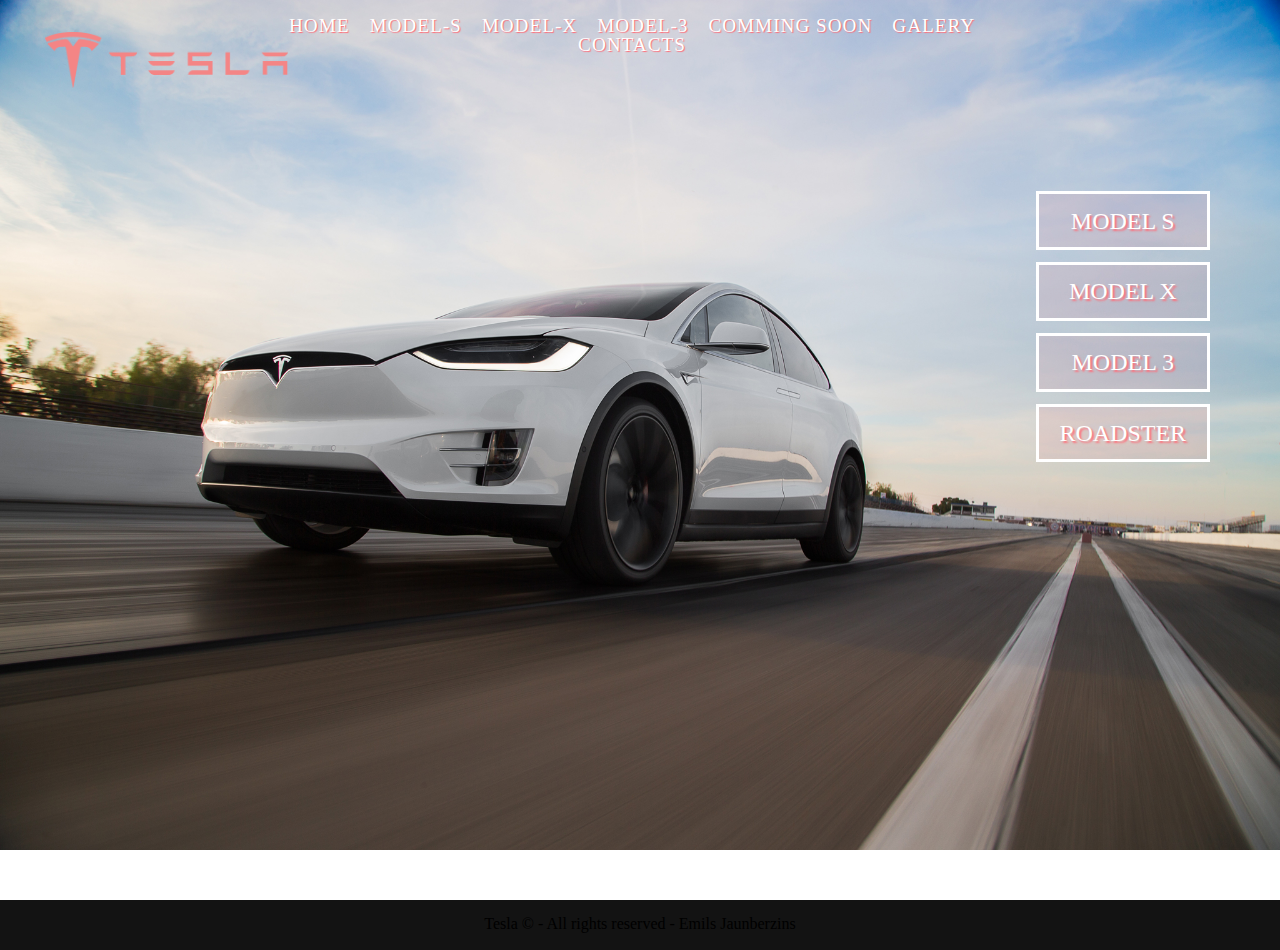
==== index.html @ 8a68c116 "Adding webpage base." ====
<!doctype html>
<html lang="en">
<head>
    <meta charset="UTF-8">
    <link rel="stylesheet" href="./css/reset.css">
    <link rel="stylesheet" href="./css/main.css">
    <title>Tesla | Homepage</title>
</head>
<body>
    <div style="background-image: url(./images/ModelXBackground2.jpg); background-position: top" class="mainBox">

        <div class="left">
            <img src="./images/logo.png">
        </div>

        <div class="main">
            <div class="navBar">
                <ul>
                    <li><a href="./index.html">Home</a> </li>
                    <li><a href="./ModelS.html">Model-S</a> </li>
                    <li><a href="./ModelX.html">Model-X</a> </li>
                    <li><a href="./Model3.html">Model-3</a> </li>
                    <li><a href="./Roadster.html">Comming soon</a></li>
                    <li><a href="./Galery.html">Galery</a></li>
                    <li><a href="./Contacts.html">Contacts</a></li>
                </ul>
            </div>
        </div>

        <div class="right">
            <div class="models">
                <a href="./ModelS.html">Model S</a>
                <a href="./ModelX.html">Model X</a>
                <a href="./Model3.html">Model 3</a>
                <a href="./Roadster.html">Roadster</a>
            </div>
        </div>
    </div>

    <div class="footer"><p>Tesla © - All rights reserved - Emils Jaunberzins</p></div>

    
</body>
</html>
---- css/main.css ----
html, body{
    background-color: #ffffff;
    height: 100%;
}   

h1{
    text-align: center;
    font-size: 5.2em;
    font-family: "Impact";
    color: #ffffff;
}

h2{
    color: #ffffff;
    font-size: 2em;
    color: rgb(255, 255, 255);
}

p{
    font-family: "Trebuchet MS";
}

iframe{
    display: block;
    margin: 0 auto;
}


.mainBox{
    background-size: 100%;
    background-position: center;
    background-repeat: no-repeat;
    height: 100%;
    width: 100%;
    display: table;
}


.navBar{
    padding-top: 1em;
}
.navBar ul{
    text-align: center;
}
.navBar li{
    display: inline;
    padding-right: 1em;
}

.navBar a{
    font-family: "Impact";
    letter-spacing: 1px;
    font-size: 1.2em;
    color: rgb(255, 255, 255);
    text-shadow: 1px 1px 1px rgb(255, 110, 122);
    text-decoration: none;
    text-align: center;
    text-transform: uppercase;
}

.navBar a:hover, .models a:hover{
    color: rgba(255, 110, 122, 0.1);
    transition: 0.4s;
}

.modelDropDown li a:hover{
    display: block;
}
.modelDropDown a:hover{
    display: none;
}

/*.DropButton a:hover .modelDropDown{
    display: block;
    color: blue;  
    font-size: 10em;
}*/

/*.modelDropDown li ul li {
    display: block;
}*/

.main{
    /*background: #000;*/
    /*max-height: auto;*/
    width: 60%;
    float: left;
}
.main h1{
    /*font-size: 5.2em;*/
    font-family: "Trebuchet MS";
    text-transform: uppercase;
    padding-top: 2.5em;
    text-align: center;
    text-shadow: 2px 2px 2px rgb(255, 110, 122);
}

.main h2{
    text-align: center;
}


.left{
    /*display: flex;
    justify-content: center;  align horizontal 
    align-items: center;*/

    padding-left: 1%;
    /*padding-top: 1%;*/
    width: 19%;
    min-height: 100%;
    /*background-color: rgba(191, 191, 191, 0.3);*/
    float: left;
}

.left img{
    min-width: 100%;
    padding-top: 2em;
    padding-left: 2em;
    width: 100%;

}

 .right{
    width: 20%;
    min-height: 100%;
    /*background-color: rgba(191, 191, 191, 0.3);*/
    /*background: linear-gradient(to right, transparent , rgba(6, 6, 6, 0.5), rgba(6, 6, 6, 0.6));*/
    float: left;
}

.Question{
    margin-right: 2em;
    padding: 1em;
    margin-top: 20%;
    border: solid 2px white;
    background-color: rgba(255, 255, 255, 0.2);
}
.Question h1{
    color: rgb(255, 255, 255);
    text-shadow: 2px 2px 2px rgb(255, 110, 122);
    font-family: "Trebuchet MS";
    text-transform: uppercase;
    font-size: 2em;
    text-align: left;
    padding-bottom: 0.5em;
}
.Question h2{
    font-size: 1em;
    text-shadow: 2px 2px 2px rgb(255, 110, 122);
    text-align: left;
}

.Question input{
    width: 100%;

}
.models {
    padding-top: 70%;
    display: table;
    text-align: center;
}

.models a{
    font-family: "Impact";
    font-size: 1.5em;
    color: rgb(255, 255, 255);
    text-shadow: 2px 2px 2px rgb(255, 110, 122);
    text-transform: uppercase;
    width: 80%;
    margin: 0.5em;
    margin-right: 10%;
    padding: 0.6em;
    display: table; 
    text-decoration: none;
    border: 3px solid rgb(255, 255, 255);
    background-color: rgba(255, 110, 122, 0.1);
    /*box-shadow: 2px 2px 2px rgb(111, 111, 111);*/
   
}

.models a:hover{
    background-color: rgba(255, 110, 122, 0.3);
    transition: 0.4s;
}

/*.right h1{
    padding-top: 0.5em;
    border-bottom: 0.05em solid rgba(245, 245, 245, 0.5);
}*/
 
.specBox{
    padding-top: 2em;
    padding-bottom: 2em;
    height: 30%;
    width: 100%;
    background-color: violet;
    display: table;
    border-bottom: 2px solid rgba(130, 130, 130, 0.3);
    border-radius: 2px;
    background: linear-gradient(to top, #eee  0%, #fff 2%);

}

.specBox ul{
    text-align: center;
    padding: 0em;
}

.specBox li{
    font-family: "Trebuchet MS";
    list-style-type: none;
    padding: 0em 2em 0em 2em;
    display: inline-block;
    /*text-align: center;*/
    font-size: 1em;
}

.specBox li > h2{
    font-family: "Trebuchet MS";
    color: rgb(255, 110, 122);
    font-size: 2em;   
}

.specBox iframe{
    /*float: ;*/
}

.specBox h1{
    font-size: 2em;
    font-family: "Trebuchet MS";
    text-transform: uppercase;
    padding-top: 5%;
    color: rgb(255, 110, 122);
    text-align: center;
}
.specBox> p{
    font-family: "Trebuchet MS";
    text-align: center;
    padding-top: 1%;
    padding-left: 33%;
    padding-right: 33%;
    padding-bottom: 5%;
}
.specLeft, .specRight{
    height: 100%;
    width: 50%;
    float: left;
    margin: 0 auto;

}

.specLeft{
    /*background-color: yellow;*/
}

.specLeft img{
    max-width: 70%;
    max-height: 100%;
    float: right;
}

.specLeft iframe{
    max-width: 70%;
    max-height: 100%;
    float: right;
}

.specRight iframe{
    max-width: 70%;
    max-height: 100%;
    float: left;

}

.specRight img{
    width: 70%;
    max-height: 100%;
    float: left;
}

.specRight{

    /*background-color: red;*/
    /*align-items: center;*/
}

.specRight h1, .specLeft h1{
    color: rgb(255, 110, 122);
    font-size: 2em;
    text-align: center;
    padding-bottom: 2%;
    /*vertical-align: middle;*/
}

.specRight p, .specLeft p{
    /*padding-left: 2em;*/
    /*padding-right: 2em;*/
    text-align: center;
    /*vertical-align: middle;*/
}

/*.Contacts{
    padding-bottom: em;
}*/
.Contacts h1{
    padding-top: 2em;
}
.footer{
    height: 50px;
    background-color: #131313;   
    clear: both;

}

.Galery{
    text-align: center;
}
.Galery img{
    border: solid 2px rgb(255, 110, 122);
    max-width: 30%;
    max-height:30%;
    margin: 1em;
}

@media screen and (max-width: 560px) {
    
    .left img{
        display: none;
    }
    .main h1{
        padding-top: 0.5em;
        font-size: 3em;
        /*color: red;*/
    }

    .main h2{
        display: none;
        font-size: 1em;
        color: red;
    }

    .mainBox{
        max-height: 200px;
        /*background-color: #ffff99;*/
    }
}

.footer{
    max-height: 20%;
    text-align: center;
}

.footer p{
    padding-top: 1em;
}


/* .news {
    opacity: 0.2;
    margin-left: 2em;
}
.news h2, h3, a, p{
    text-align: left;
    padding-left: 2em;
    padding-right: 2em;
    font-family: "Trebuchet MS";
    color: #edecf6;
}
.news h2{
    padding-top: 1em;
    text-transform: uppercase;
    text-align: left;
    color: rgba(225, 225, 225, 1);
}

.news p{
    font-family: "Trebuchet MS";
    font-weight: 600;
    font-size: 1em;  
    color: rgba(220, 220, 220, 0.6); 
}

.news h3{
    color: rgba(210, 210, 210, 0.7);
    font-size: 0.6em;
    text-transform: uppercase;
    padding-bottom: 0.5em;
}


.news:hover {
    opacity: 1;
} */
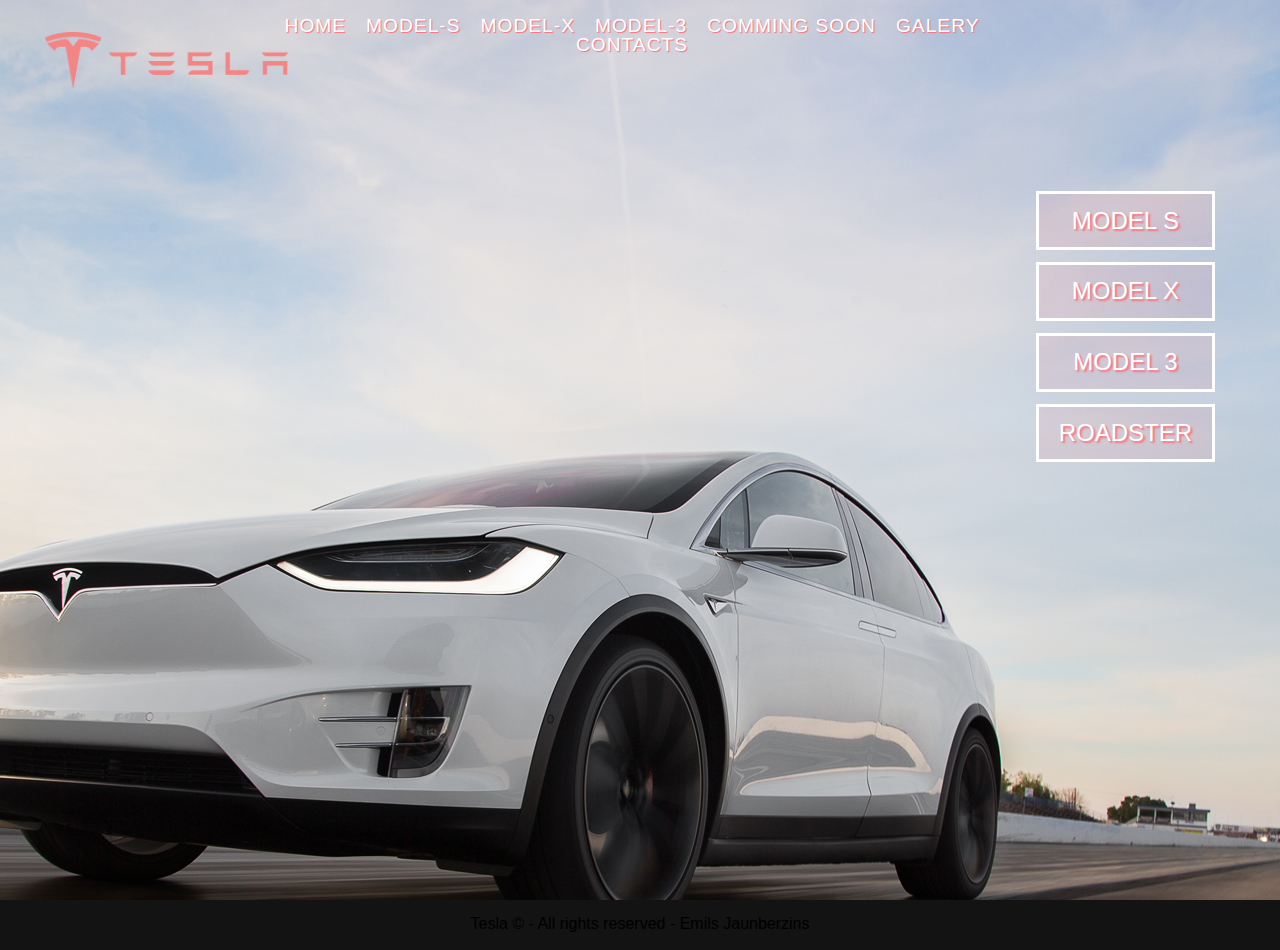
==== commit c58f569c: "Removing warnings from CSS | Some final touches to "index" design for phones" ====
--- a/index.html
+++ b/index.html
@@ -4,10 +4,11 @@
     <meta charset="UTF-8">
     <link rel="stylesheet" href="./css/reset.css">
     <link rel="stylesheet" href="./css/main.css">
+    <meta name="viewport" content="width=device-width, initial-scale=1.0">
     <title>Tesla | Homepage</title>
 </head>
 <body>
-    <div style="background-image: url(./images/ModelXBackground2.jpg); background-position: top" class="mainBox">
+    <div style="background: url(./images/ModelXBackground2.jpg) top;" class="mainBox">
 
         <div class="left">
             <img src="./images/logo.png">
@@ -27,7 +28,7 @@
             </div>
         </div>
 
-        <div class="right">
+        <div class="right" id="index">
             <div class="models">
                 <a href="./ModelS.html">Model S</a>
                 <a href="./ModelX.html">Model X</a>
@@ -35,10 +36,9 @@
                 <a href="./Roadster.html">Roadster</a>
             </div>
         </div>
-    </div>
 
     <div class="footer"><p>Tesla © - All rights reserved - Emils Jaunberzins</p></div>
-
+    </div>
     
 </body>
 </html>--- a/css/main.css
+++ b/css/main.css
@@ -6,18 +6,17 @@
 h1{
     text-align: center;
     font-size: 5.2em;
-    font-family: "Impact";
+    font-family: "Impact", sans-serif;
     color: #ffffff;
 }
 
 h2{
-    color: #ffffff;
     font-size: 2em;
     color: rgb(255, 255, 255);
 }
 
 p{
-    font-family: "Trebuchet MS";
+    font-family: "Trebuchet MS", sans-serif;
 }
 
 iframe{
@@ -28,8 +27,8 @@
 
 .mainBox{
     background-size: 100%;
-    background-position: center;
     background-repeat: no-repeat;
+    /*background-position: center;*/
     height: 100%;
     width: 100%;
     display: table;
@@ -48,7 +47,7 @@
 }
 
 .navBar a{
-    font-family: "Impact";
+    font-family: "Impact", sans-serif;
     letter-spacing: 1px;
     font-size: 1.2em;
     color: rgb(255, 255, 255);
@@ -88,7 +87,7 @@
 }
 .main h1{
     /*font-size: 5.2em;*/
-    font-family: "Trebuchet MS";
+    font-family: "Trebuchet MS", sans-serif;
     text-transform: uppercase;
     padding-top: 2.5em;
     text-align: center;
@@ -139,7 +138,7 @@
 .Question h1{
     color: rgb(255, 255, 255);
     text-shadow: 2px 2px 2px rgb(255, 110, 122);
-    font-family: "Trebuchet MS";
+    font-family: "Trebuchet MS", sans-serif;
     text-transform: uppercase;
     font-size: 2em;
     text-align: left;
@@ -162,14 +161,13 @@
 }
 
 .models a{
-    font-family: "Impact";
+    font-family: "Impact", sans-serif;
     font-size: 1.5em;
     color: rgb(255, 255, 255);
     text-shadow: 2px 2px 2px rgb(255, 110, 122);
     text-transform: uppercase;
     width: 80%;
-    margin: 0.5em;
-    margin-right: 10%;
+    margin: 0.5em 10% 0.5em 0.5em;
     padding: 0.6em;
     display: table; 
     text-decoration: none;
@@ -194,7 +192,6 @@
     padding-bottom: 2em;
     height: 30%;
     width: 100%;
-    background-color: violet;
     display: table;
     border-bottom: 2px solid rgba(130, 130, 130, 0.3);
     border-radius: 2px;
@@ -204,20 +201,20 @@
 
 .specBox ul{
     text-align: center;
-    padding: 0em;
+    padding: 0;
 }
 
 .specBox li{
-    font-family: "Trebuchet MS";
+    font-family: "Trebuchet MS", sans-serif;
     list-style-type: none;
-    padding: 0em 2em 0em 2em;
+    padding: 0 2em 0 2em;
     display: inline-block;
     /*text-align: center;*/
     font-size: 1em;
 }
 
 .specBox li > h2{
-    font-family: "Trebuchet MS";
+    font-family: "Trebuchet MS", sans-serif;
     color: rgb(255, 110, 122);
     font-size: 2em;   
 }
@@ -228,19 +225,16 @@
 
 .specBox h1{
     font-size: 2em;
-    font-family: "Trebuchet MS";
+    font-family: "Trebuchet MS", sans-serif;
     text-transform: uppercase;
     padding-top: 5%;
     color: rgb(255, 110, 122);
     text-align: center;
 }
 .specBox> p{
-    font-family: "Trebuchet MS";
-    text-align: center;
-    padding-top: 1%;
-    padding-left: 33%;
-    padding-right: 33%;
-    padding-bottom: 5%;
+    font-family: "Trebuchet MS", sans-serif;
+    text-align: center;
+    padding: 1% 33% 5%;
 }
 .specLeft, .specRight{
     height: 100%;
@@ -324,10 +318,10 @@
 }
 
 @media screen and (max-width: 560px) {
-    
     .left img{
         display: none;
     }
+
     .main h1{
         padding-top: 0.5em;
         font-size: 3em;
@@ -341,9 +335,36 @@
     }
 
     .mainBox{
+        display: block;
         max-height: 200px;
         /*background-color: #ffff99;*/
     }
+
+    #index{
+        display: table;
+        width: 100%;
+        margin: 0;
+        align-items: center;
+    }
+
+    .models{
+        padding-top: 0;
+        padding-bottom: 1em;
+        width: 80%;
+        margin: 0 auto ;
+        align-items: center;
+        align-content: center;
+    }
+
+    .models a{
+        width: 100%;
+        padding: 1em 0;
+        margin: 1em 0 0;
+        /*padding-left: 2em;*/
+        /*padding-right: 2em;*/
+        border-color: #ff807f;
+        /*background-color: rgba(105, 108, 108, 0.5);*/
+    }
 }
 
 .footer{
@@ -354,41 +375,3 @@
 .footer p{
     padding-top: 1em;
 }
-
-
-/* .news {
-    opacity: 0.2;
-    margin-left: 2em;
-}
-.news h2, h3, a, p{
-    text-align: left;
-    padding-left: 2em;
-    padding-right: 2em;
-    font-family: "Trebuchet MS";
-    color: #edecf6;
-}
-.news h2{
-    padding-top: 1em;
-    text-transform: uppercase;
-    text-align: left;
-    color: rgba(225, 225, 225, 1);
-}
-
-.news p{
-    font-family: "Trebuchet MS";
-    font-weight: 600;
-    font-size: 1em;  
-    color: rgba(220, 220, 220, 0.6); 
-}
-
-.news h3{
-    color: rgba(210, 210, 210, 0.7);
-    font-size: 0.6em;
-    text-transform: uppercase;
-    padding-bottom: 0.5em;
-}
-
-
-.news:hover {
-    opacity: 1;
-} */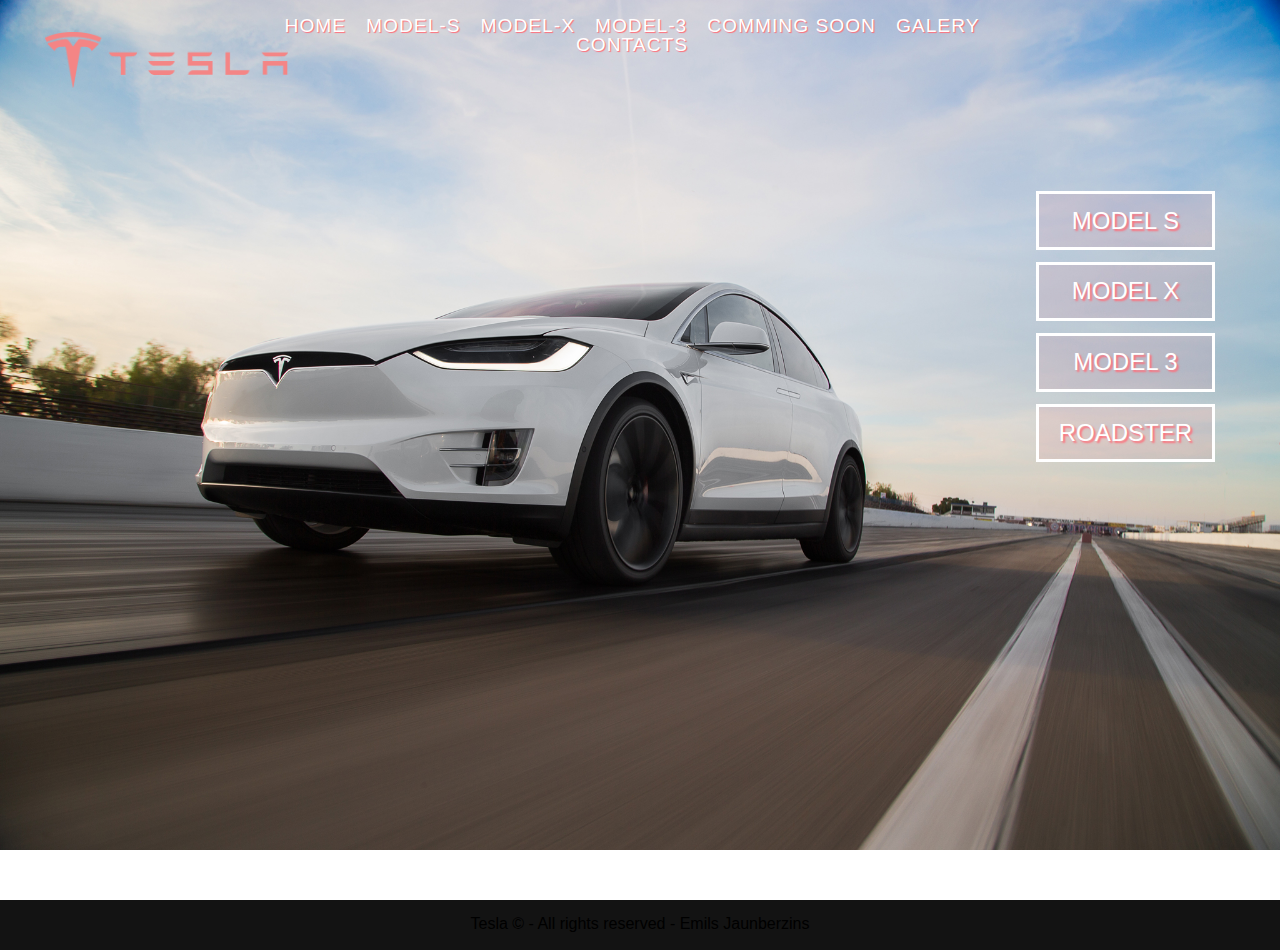
==== commit 7dbeabe6: "Changing "Contacts" design for phones" ====
--- a/index.html
+++ b/index.html
@@ -8,7 +8,7 @@
     <title>Tesla | Homepage</title>
 </head>
 <body>
-    <div style="background: url(./images/ModelXBackground2.jpg) top;" class="mainBox">
+    <div style="background-image: url(./images/ModelXBackground2.jpg); background-position: top" class="mainBox">
 
         <div class="left">
             <img src="./images/logo.png">
@@ -36,9 +36,9 @@
                 <a href="./Roadster.html">Roadster</a>
             </div>
         </div>
+    </div>
+    <div class="footer"><p>Tesla © - All rights reserved - Emils Jaunberzins</p></div>
 
-    <div class="footer"><p>Tesla © - All rights reserved - Emils Jaunberzins</p></div>
-    </div>
     
 </body>
 </html>--- a/css/main.css
+++ b/css/main.css
@@ -1,7 +1,7 @@
 html, body{
     background-color: #ffffff;
     height: 100%;
-}   
+}
 
 h1{
     text-align: center;
@@ -71,7 +71,7 @@
 
 /*.DropButton a:hover .modelDropDown{
     display: block;
-    color: blue;  
+    color: blue;
     font-size: 10em;
 }*/
 
@@ -101,7 +101,7 @@
 
 .left{
     /*display: flex;
-    justify-content: center;  align horizontal 
+    justify-content: center;  align horizontal
     align-items: center;*/
 
     padding-left: 1%;
@@ -120,7 +120,7 @@
 
 }
 
- .right{
+.right{
     width: 20%;
     min-height: 100%;
     /*background-color: rgba(191, 191, 191, 0.3);*/
@@ -169,12 +169,12 @@
     width: 80%;
     margin: 0.5em 10% 0.5em 0.5em;
     padding: 0.6em;
-    display: table; 
+    display: table;
     text-decoration: none;
     border: 3px solid rgb(255, 255, 255);
     background-color: rgba(255, 110, 122, 0.1);
     /*box-shadow: 2px 2px 2px rgb(111, 111, 111);*/
-   
+
 }
 
 .models a:hover{
@@ -186,7 +186,7 @@
     padding-top: 0.5em;
     border-bottom: 0.05em solid rgba(245, 245, 245, 0.5);
 }*/
- 
+
 .specBox{
     padding-top: 2em;
     padding-bottom: 2em;
@@ -216,7 +216,7 @@
 .specBox li > h2{
     font-family: "Trebuchet MS", sans-serif;
     color: rgb(255, 110, 122);
-    font-size: 2em;   
+    font-size: 2em;
 }
 
 .specBox iframe{
@@ -302,7 +302,7 @@
 }
 .footer{
     height: 50px;
-    background-color: #131313;   
+    background-color: #131313;
     clear: both;
 
 }
@@ -318,6 +318,13 @@
 }
 
 @media screen and (max-width: 560px) {
+    .Question{
+        margin: 0;
+    }
+
+    #Question{
+        width: 100%;
+    }
     .left img{
         display: none;
     }
@@ -374,4 +381,4 @@
 
 .footer p{
     padding-top: 1em;
-}
+}